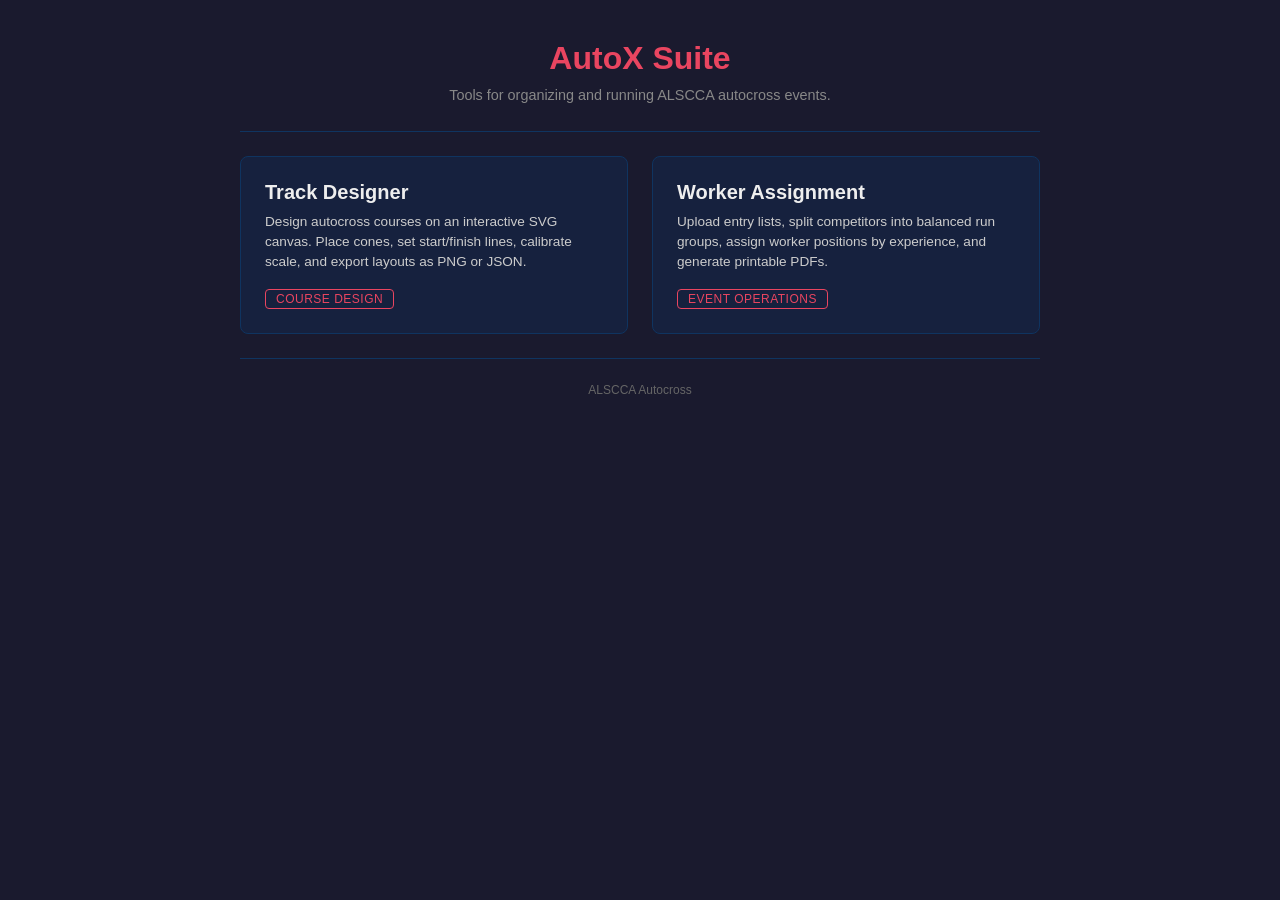
==== autox-landing-site/index.html @ ba4e4162 "Initial commit: AutoX Suite with landing page and shared dark theme Combine autox-track-designer and" ====
<!DOCTYPE html>
<html lang="en">
<head>
  <meta charset="UTF-8">
  <meta name="viewport" content="width=device-width, initial-scale=1.0">
  <title>AutoX Suite — ALSCCA Tools</title>
  <link rel="stylesheet" href="shared/variables.css">
  <link rel="stylesheet" href="css/landing.css">
</head>
<body>

  <main class="landing">
    <header class="landing-header">
      <h1>AutoX Suite</h1>
      <p>Tools for organizing and running ALSCCA autocross events.</p>
    </header>

    <div class="app-grid">
      <a class="app-card" href="autox-track-designer/">
        <h2>Track Designer</h2>
        <p>Design autocross courses on an interactive SVG canvas. Place cones, set start/finish lines, calibrate scale, and export layouts as PNG or JSON.</p>
        <span class="card-tag">Course Design</span>
      </a>

      <a class="app-card" href="autox-worker-assignment/">
        <h2>Worker Assignment</h2>
        <p>Upload entry lists, split competitors into balanced run groups, assign worker positions by experience, and generate printable PDFs.</p>
        <span class="card-tag">Event Operations</span>
      </a>
    </div>

    <footer class="landing-footer">
      ALSCCA Autocross
    </footer>
  </main>

</body>
</html>
---- autox-landing-site/shared/variables.css ----
/* AutoX Suite — Shared Design Tokens */
:root {
  /* Background colors */
  --bg-primary: #1a1a2e;
  --bg-secondary: #16213e;
  --bg-tertiary: #0f3460;

  /* Accent colors */
  --accent: #e94560;
  --accent-hover: #d13a54;
  --accent-light: #ff6b85;
  --accent-bg: rgba(233, 69, 96, 0.1);

  /* Semantic colors */
  --color-success: #28a745;
  --color-success-hover: #218838;
  --color-danger: #dc3545;
  --color-danger-hover: #bb2d3b;
  --color-warning: #ffc107;
  --color-info: #0d6efd;
  --color-info-hover: #0b5ed7;

  /* Text colors */
  --text-primary: #eee;
  --text-secondary: #ccc;
  --text-muted: #888;
  --text-dimmed: #666;

  /* Borders */
  --border-color: #0f3460;
  --border-radius: 4px;
  --border-radius-lg: 6px;
  --border-radius-xl: 8px;

  /* Typography */
  --font-family: -apple-system, BlinkMacSystemFont, 'Segoe UI', Roboto, Oxygen, Ubuntu, sans-serif;
  --font-size-xs: 0.65rem;
  --font-size-sm: 0.75rem;
  --font-size-base: 0.85rem;
  --font-size-md: 0.9rem;
  --font-size-lg: 1rem;
  --font-size-xl: 1.25rem;
  --font-size-2xl: 1.4rem;

  /* Spacing */
  --space-xs: 4px;
  --space-sm: 8px;
  --space-md: 12px;
  --space-lg: 16px;
  --space-xl: 24px;

  /* Transitions */
  --transition-fast: 0.2s ease;
  --transition-normal: 0.3s ease;

  /* Overlay */
  --overlay-bg: rgba(0, 0, 0, 0.7);
}

/* Shared reset */
*, *::before, *::after {
  box-sizing: border-box;
  margin: 0;
  padding: 0;
}

body {
  font-family: var(--font-family);
  background-color: var(--bg-primary);
  color: var(--text-primary);
}
---- autox-landing-site/css/landing.css ----
/* Landing Page Styles */
body {
  min-height: 100vh;
  display: flex;
  flex-direction: column;
  align-items: center;
  padding: var(--space-lg);
}

.landing {
  max-width: 800px;
  width: 100%;
  padding: var(--space-xl) 0;
}

/* Header */
.landing-header {
  text-align: center;
  margin-bottom: var(--space-xl);
  padding-bottom: var(--space-xl);
  border-bottom: 1px solid var(--border-color);
}

.landing-header h1 {
  font-size: 2rem;
  color: var(--accent);
  margin-bottom: var(--space-sm);
}

.landing-header p {
  font-size: var(--font-size-md);
  color: var(--text-muted);
  max-width: 500px;
  margin: 0 auto;
  line-height: 1.5;
}

/* App cards */
.app-grid {
  display: grid;
  grid-template-columns: repeat(auto-fit, minmax(300px, 1fr));
  gap: var(--space-xl);
}

.app-card {
  background-color: var(--bg-secondary);
  border: 1px solid var(--border-color);
  border-radius: var(--border-radius-xl);
  padding: var(--space-xl);
  transition: border-color var(--transition-fast), transform var(--transition-fast);
  text-decoration: none;
  color: inherit;
  display: block;
}

.app-card:hover {
  border-color: var(--accent);
  transform: translateY(-2px);
}

.app-card h2 {
  font-size: var(--font-size-xl);
  color: var(--text-primary);
  margin-bottom: var(--space-sm);
}

.app-card p {
  font-size: var(--font-size-base);
  color: var(--text-secondary);
  line-height: 1.5;
  margin-bottom: var(--space-lg);
}

.app-card .card-tag {
  display: inline-block;
  font-size: var(--font-size-sm);
  color: var(--accent);
  border: 1px solid var(--accent);
  border-radius: var(--border-radius);
  padding: 2px 10px;
  text-transform: uppercase;
  letter-spacing: 0.5px;
}

/* Footer */
.landing-footer {
  text-align: center;
  margin-top: var(--space-xl);
  padding-top: var(--space-xl);
  border-top: 1px solid var(--border-color);
  color: var(--text-dimmed);
  font-size: var(--font-size-sm);
}

@media (max-width: 640px) {
  .app-grid {
    grid-template-columns: 1fr;
  }
}
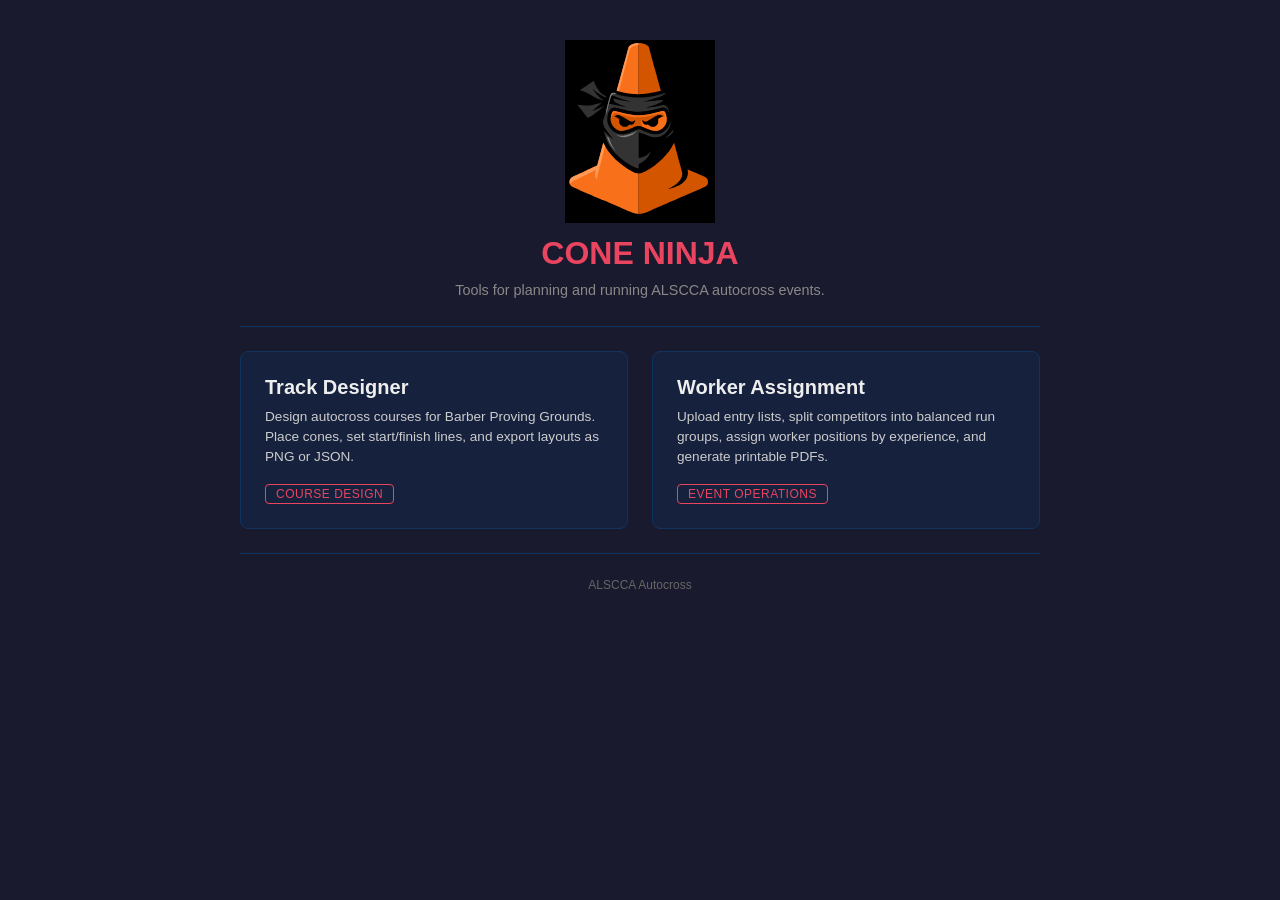
==== commit 45ef04df: "updated landing page" ====
--- a/autox-landing-site/index.html
+++ b/autox-landing-site/index.html
@@ -11,14 +11,15 @@
 
   <main class="landing">
     <header class="landing-header">
-      <h1>AutoX Suite</h1>
-      <p>Tools for organizing and running ALSCCA autocross events.</p>
+      <img src="cone-ninja-logo.svg" alt="Cone Ninja logo" class="landing-logo">
+      <h1>CONE NINJA</h1>
+      <p>Tools for planning and running ALSCCA autocross events.</p>
     </header>
 
     <div class="app-grid">
       <a class="app-card" href="autox-track-designer/">
         <h2>Track Designer</h2>
-        <p>Design autocross courses on an interactive SVG canvas. Place cones, set start/finish lines, calibrate scale, and export layouts as PNG or JSON.</p>
+        <p>Design autocross courses for Barber Proving Grounds. Place cones, set start/finish lines, and export layouts as PNG or JSON.</p>
         <span class="card-tag">Course Design</span>
       </a>
 
@@ -30,7 +31,7 @@
     </div>
 
     <footer class="landing-footer">
-      ALSCCA Autocross
+      <a href="https://alscca.net/">ALSCCA Autocross</a>
     </footer>
   </main>
 
--- a/autox-landing-site/css/landing.css
+++ b/autox-landing-site/css/landing.css
@@ -19,6 +19,12 @@
   margin-bottom: var(--space-xl);
   padding-bottom: var(--space-xl);
   border-bottom: 1px solid var(--border-color);
+}
+
+.landing-logo {
+  width: 150px;
+  height: auto;
+  margin-bottom: var(--space-sm);
 }
 
 .landing-header h1 {
@@ -88,8 +94,16 @@
   margin-top: var(--space-xl);
   padding-top: var(--space-xl);
   border-top: 1px solid var(--border-color);
+  font-size: var(--font-size-sm);
+}
+
+.landing-footer a {
   color: var(--text-dimmed);
-  font-size: var(--font-size-sm);
+  text-decoration: none;
+}
+
+.landing-footer a:hover {
+  color: var(--accent);
 }
 
 @media (max-width: 640px) {
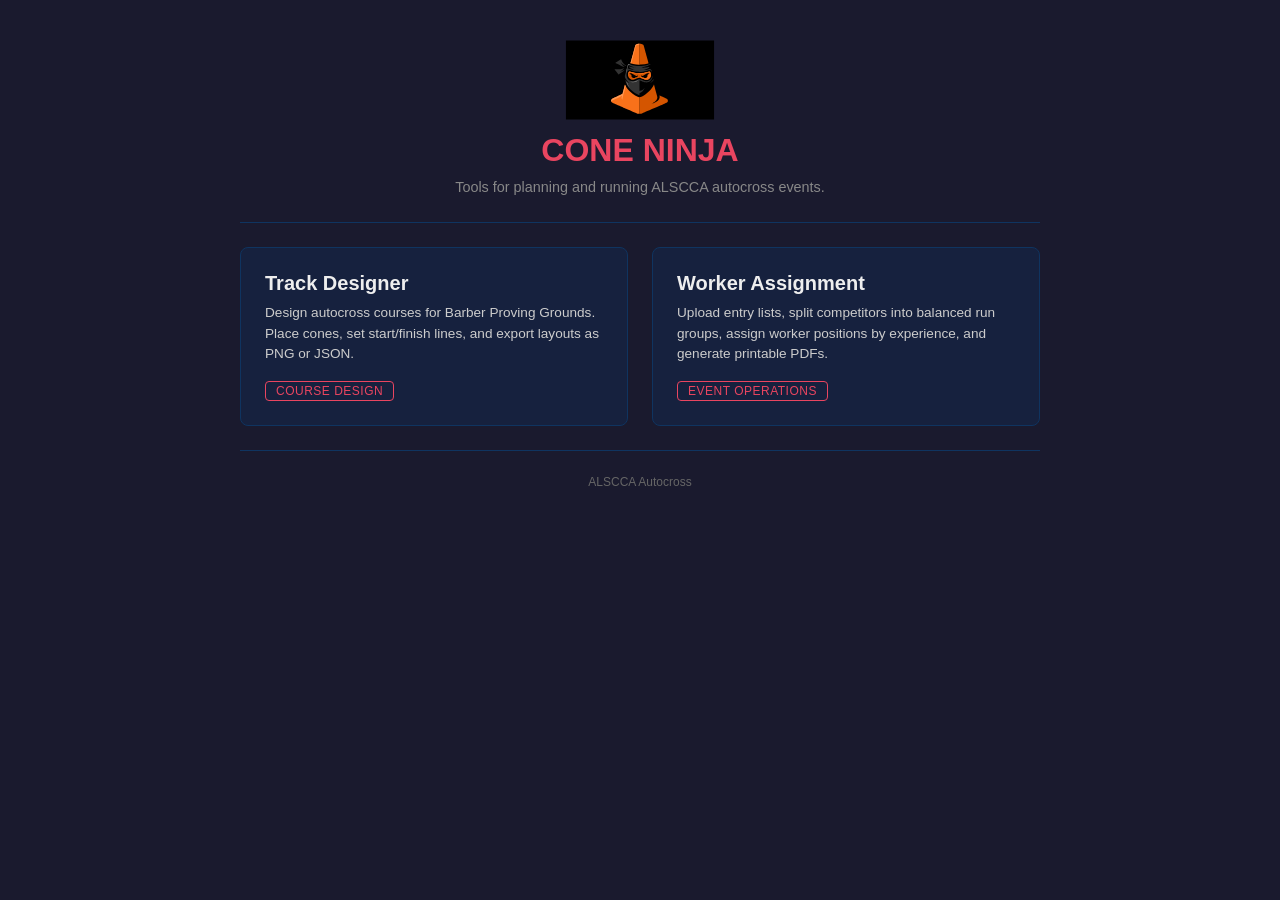
==== commit 9e9207e8: "added og meta tags and updated README" ====
--- a/autox-landing-site/index.html
+++ b/autox-landing-site/index.html
@@ -4,6 +4,15 @@
   <meta charset="UTF-8">
   <meta name="viewport" content="width=device-width, initial-scale=1.0">
   <title>AutoX Suite — ALSCCA Tools</title>
+
+  <!-- Open Graph -->
+  <meta property="og:title" content="Cone Ninja — AutoX Event Support Tools" />
+  <meta property="og:description" content="Every cone spared is honor earned" />
+  <meta property="og:image" content="https://cone.ninja/cone-ninja-logo.png" />
+  <meta property="og:url" content="https://cone.ninja/" />
+  <meta property="og:type" content="website" />
+  <meta property="og:site_name" content="Cone Ninja" />
+  <meta name="twitter:card" content="summary_large_image" />
   <link rel="stylesheet" href="shared/variables.css">
   <link rel="stylesheet" href="css/landing.css">
 </head>
